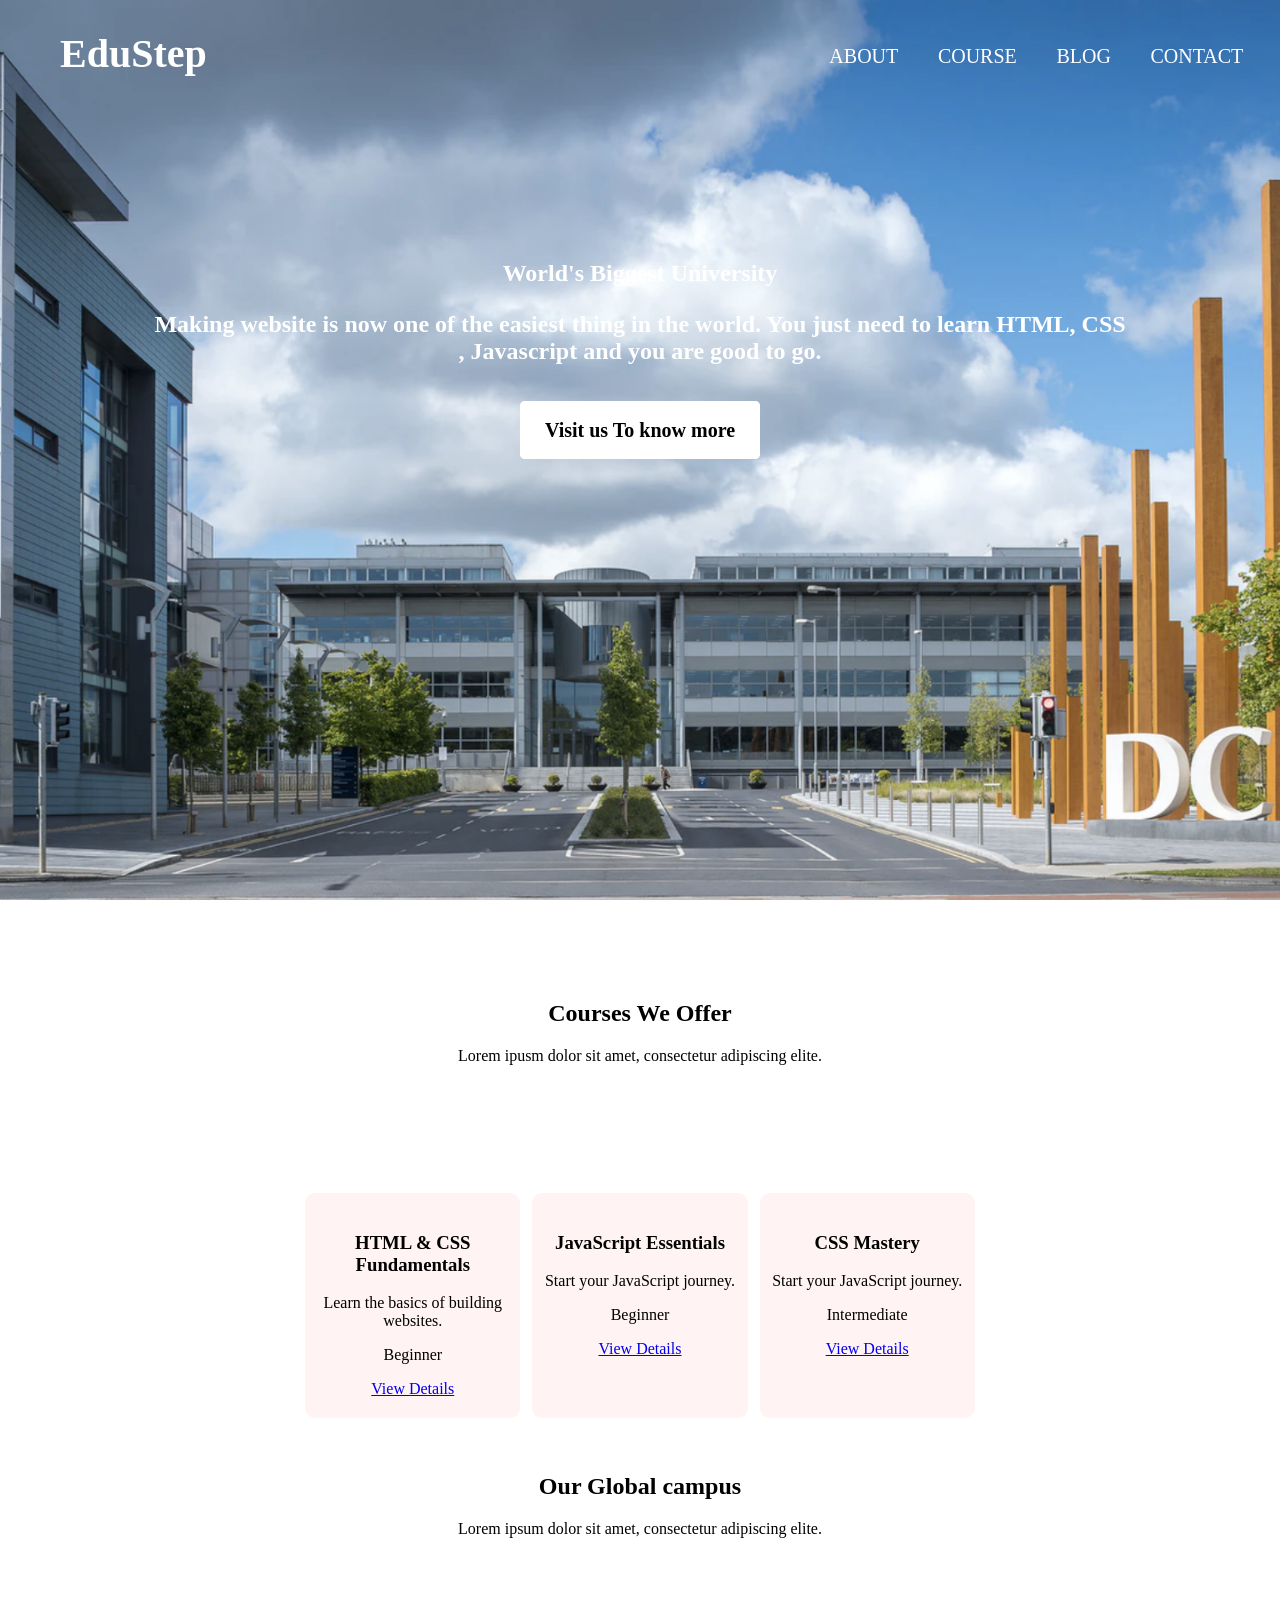
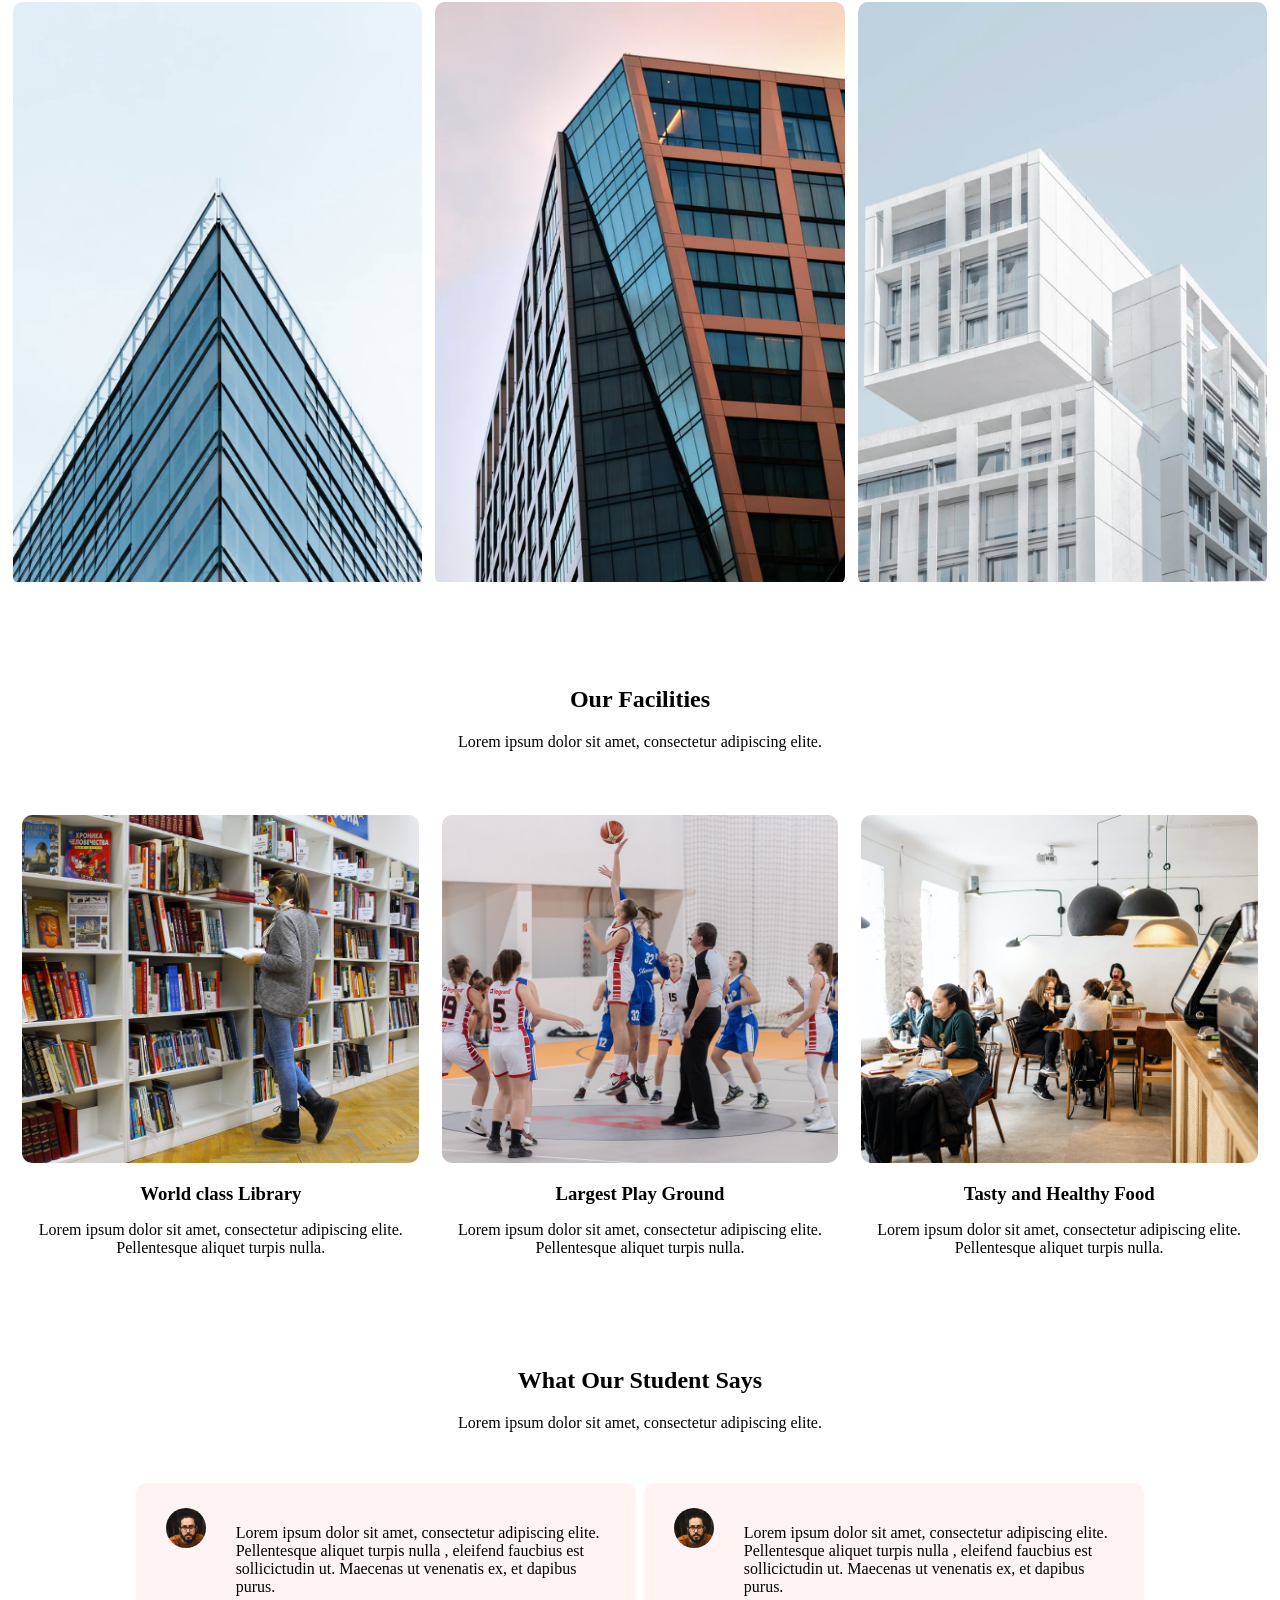
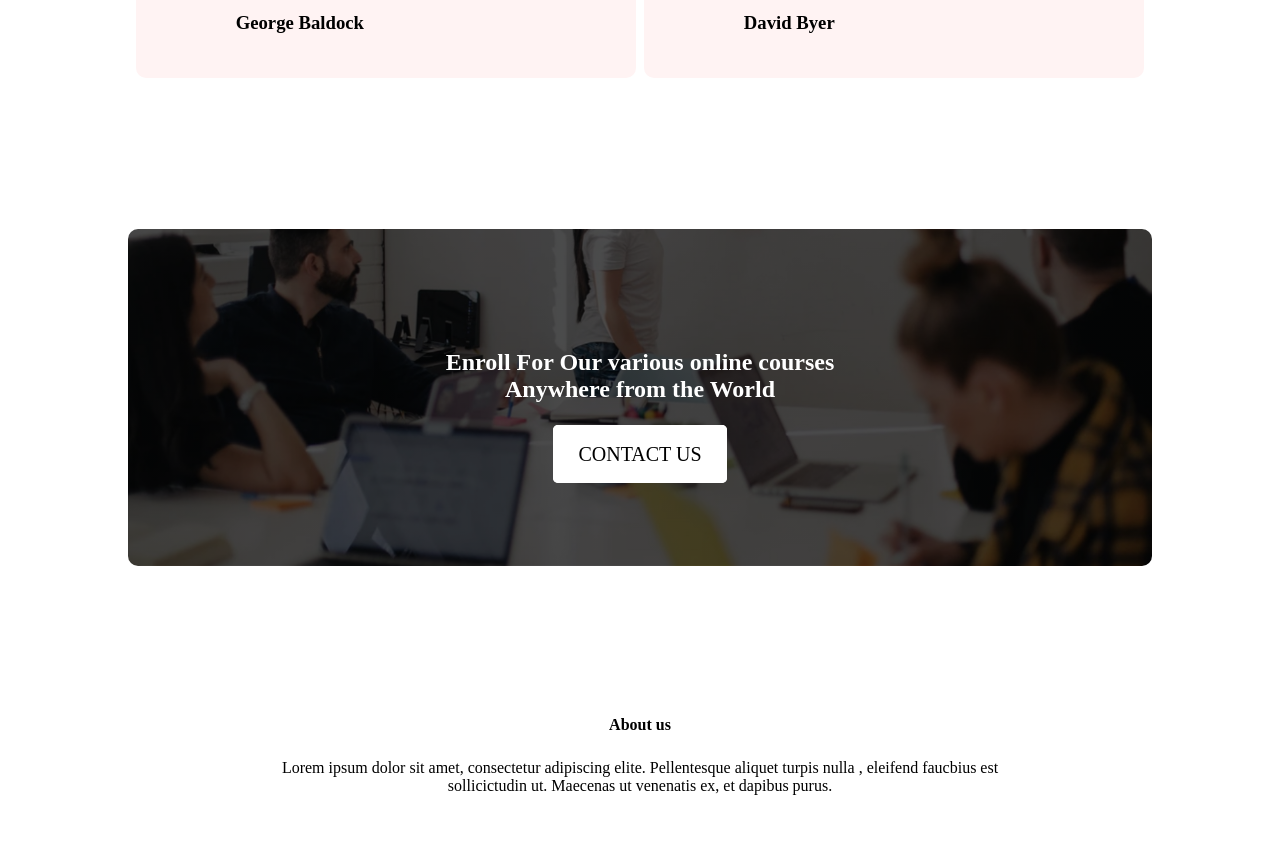
==== index.html @ 1a0b2674 "Update index.html" ====
<!DOCTYPE html>
<html>
<head>

    <title>Eduford</title>   
    <link rel="stylesheet" href="style.css">
    <link rel="stylesheet" href="fontawesome-free-6.4.0-web/css/all.css">
</head>
<body>

    <section class="S1">
        <div class="bar">
            <div class="logo">EduStep</div>
            <div class="link">
                <ul>
                    <li><a href="#">ABOUT</a></li>
                    <li><a href="#COURSE">COURSE</a></li>
                    <li><a href="#BLOG">BLOG</a></li>
                    <li><a href="#CONTACT">CONTACT</a></li>               
                </ul>
            </div>
        </div>  
        <div class="text">
            <h1>World's Biggest University<h1>
            <p>Making website is now one of the easiest thing in the world. You
            just need to learn HTML, CSS<br>, Javascript and you are good to go.</p>
            <br>
            <a href= ""class="button">Visit us To know more</a>
        </div>
    </section>

    <section class="S2" id="ABOUT">
        <h1>Courses We Offer</h1>
        <p>Lorem ipusm dolor sit amet, consectetur adipiscing elite.</p>
        <div class="row">
            <div class="course-container">
              <div class="course-card">
                <h3>HTML & CSS Fundamentals</h3>
                <p>Learn the basics of building websites.</p>
                <p>Beginner</p>
                <a href="course-details.html">View Details</a>
              </div>
             
              <div class="course-card">
                <h3>JavaScript Essentials</h3>
                <p>Start your JavaScript journey.</p>
                 <p>Beginner</p>
                <a href="course-details.html">View Details</a>
              </div>
              <div class="course-card">
                <h3>CSS Mastery</h3>
                <p>Start your JavaScript journey.</p>
                 <p>Intermediate</p>
                <a href="course-details.html">View Details</a>
              </div>
            </div>
    </section>

    <section class="S3"> 
        <h1>Our Global campus</h1>
        <p>Lorem ipsum dolor sit amet, consectetur adipiscing elite.</p>
        <div class="row">
            <div class="campus">
                <img src="london.png">
                <div class="layer">             
                    <h3>LONDON</h3>
                </div>
            </div>
            <div class="campus">
                <img src="newyork.png">
                <div class="layer">
                    <h3>NEW YORK</h3>
                </div>
            </div>
            <div class="campus">
                <img src="washington.png">
                <div class="layer">
                    <h3>WASHINGTON</h3>
                </div>
            </div>
    </section>   

    <section class="S4">
        <h1>Our Facilities</h1>
        <p>Lorem ipsum dolor sit amet, consectetur adipiscing elite.</p>
        <div class="row">
            <div class="facilities">
                <img src="library.png">
                <h3>World class Library</h3>
                <p>Lorem ipsum dolor sit amet, consectetur adipiscing elite.
                Pellentesque aliquet turpis nulla.</p>
            </div>
            <div class="facilities">
                <img src="basketball.png">
                <h3>Largest Play Ground</h3>
                <p>Lorem ipsum dolor sit amet, consectetur adipiscing elite.
                Pellentesque aliquet turpis nulla.</p>
            </div>
            <div class="facilities">
                <img src="cafeteria.png">
                <h3>Tasty and Healthy Food</h3>
                <p>Lorem ipsum dolor sit amet, consectetur adipiscing elite.
                Pellentesque aliquet turpis nulla.</p>
            </div>
        </div>   
    </section>

    <section class="S5">
            <h1>What Our Student Says</h1>
            <p>Lorem ipsum dolor sit amet, consectetur adipiscing elite. </p>
            <div class="row">
                <div class="review">
                    <img src="user.jpg">
                    <div>
                        <p>Lorem ipsum dolor sit amet, consectetur adipiscing elite.
                        Pellentesque aliquet turpis nulla , eleifend faucbius est sollicictudin ut.
                        Maecenas ut venenatis ex, et dapibus purus. </p>
                        <h3>George Baldock</h3>
                        <i class="fa fa-star"></i>
                        <i class="fa fa-star"></i>
                        <i class="fa fa-star"></i>    
                        <i class="fa fa-star"></i>
                        <i class="fa fa-star"></i>
                    </div>
                </div>

                <div class="review">
                    <img src="user.jpg">
                    <div>
                        <p>Lorem ipsum dolor sit amet, consectetur adipiscing elite.
                        Pellentesque aliquet turpis nulla , eleifend faucbius est sollicictudin ut.
                        Maecenas ut venenatis ex, et dapibus purus. </p>
                        <h3>David Byer</h3>
                        <i class="fa fa-star"></i>
                        <i class="fa fa-star"></i>
                        <i class="fa fa-star"></i>    
                        <i class="fa fa-star"></i>                 
                    </div>
                </div>
            </div>
    </section>

    <section class="S6" id="CONTACT">
            <h1>Enroll For Our various online courses<br> Anywhere from the World</h1>
            <a href="" class= "button">CONTACT US</a>
    </section>

    <section class="S7">
            <h4>About us</h4>
            <p>Lorem ipsum dolor sit amet, consectetur adipiscing elite.
            Pellentesque aliquet turpis nulla , eleifend faucbius est<br>sollicictudin ut.
            Maecenas ut venenatis ex, et dapibus purus.</p>
            <div class="icons">
                <i class="fa-brands fa-facebook"></i>
                <i class="fa-brands fa-twitter"></i>
                <i class="fa-brands fa-instagram"></i>
                <i class="fa-brands fa-linkedin"></i>
            </div>
    </section>

</body>

</html>
---- style.css ----
body{
    margin: 0;
    padding: 0;
}
.S1{
    height: 100vh;
    background-image: url(banner.png);
    background-position: center;
    background-size: cover;
}
.bar{
    display: flex;
    flex-direction: row;
    justify-content: space-between;   
}
.logo{
    width: 60%;
    height: 50px;
    margin: 30px 60px;
    color:white;
    font-size: 40px;
    font-weight: bolder;
}

.link{
    width: 50%;
}
.link ul{
    display: flex;
    flex-direction: row;
    justify-content: space-evenly;
    margin-top: 45px;
}
.bar ul li{
    list-style: none;
    font-size: 20px;
}
.bar ul li a{
    text-decoration: none;
    color: white;
    border-radius: 5px;
     padding: 3px 3px;
}
.bar ul li a:hover{
   background-color:black;
    transition: 0.5s;

}
.text{
    text-align: center;
    margin-top: 150px;
    color: white;
}
.button{
    border: 3px solid white;
    padding: 15px 22px;
    margin: 5px;
    background-color: white;
    border-radius: 5px;
    color: black;
    font-size: 20px;
    text-decoration: none;
}
.button:hover{
     background: transparent;
}




.S2{
    text-align: center;
    margin-top: 100px;
}
.course-container{
    margin-top: 5%;
    display: flex;
    justify-content: space-evenly;
   flex-direction: row;
    flex-wrap: wrap;
   
    
}

.course-card{
    flex-basis: 31%;
    background: #fff3f3;
    border-radius: 10px;
    margin-bottom: 5%;
    padding: 20px 12px;
    box-sizing: border-box;
    transition: 0.7s;
    
}
.course-card:hover{
    box-shadow: 0 0 20px 0px rgba(0,0,0,0.2) ;
    transform: scale(1.1);
}




.S3{
    text-align: center;
}
.row{
    margin-top: 5%;
    display: flex;
    justify-content: space-evenly;
}
.campus{
    flex-basis: 32%;
    border-radius: 10px;
    margin-bottom: 30px;
    position: relative;
    overflow: hidden;
}
.campus img{
    width: 100%;
}
.layer{
    background: transparent;
    height: 100%;
    width: 100%;
    position: absolute;
    top: 0;
    left: 0;
    transition: 0.5s;
}
.layer:hover{
    background: rgba(226,0,0,0.7);
}
.layer h3{
    width: 100%;
    font-weight: 500;
    color: #fff;
    font-size: 26px;
    bottom: 0;
    left: 50%;
    transform: translateX(-50%);
    position: absolute;
    opacity: 0;
    transition: 0.5s;
}
.layer:hover h3{
    bottom: 49%;
    opacity: 1;
}



.S4{
    text-align: center;
    margin-top: 70px;
}
.facilities{
    flex-basis: 31%;
    border-radius: 10px;
    margin-bottom: 5%;
}
.facilities img{
    width: 100%;
    border-radius: 10px;
     transition: 0.7s;
}
.facilities img:hover{
    box-shadow: 0 0 20px 0px rgba(0,0,0,0.2) ;
    transform: scale(1.1);
}
.facilities h3{
    margin-top: 16px;
    margin-bottom: 15px;
}


.S5{
    width: 80%;
    margin: auto;
    padding-top: 10px;
    text-align: center;
}
.review{
    flex-basis: 44%;
    border-radius: 10px;
    margin-bottom: 5%;
    text-align: left;
    background: #fff3f3;
    padding: 25px;
    cursor: pointer;
    display: flex;
}
.review img{
    height: 40px;
    margin-left: 5px;
    margin-right: 30px;
    border-radius: 50%;
}
.review p{
    padding: 0;
}
.review h3{
    margin-top: 15px;
    text-align: left;
}
.review .fa{
    color: #f44336;
}
@media(max-width: 700px){
    .review img{
        height: 40px;
        margin-left: 40px;
        margin-right: 5px;
        border-radius: 50%;
    }
}



.S6{
    margin: 100px auto;
    width: 80%;
    background-image: linear-gradient(rgba(0,0,0,0.7),rgba(0,0,0,0.7)),url(banner2.jpg);
    background-position: center;
    background-size: cover;
    border-radius: 10px;
    text-align: center;
    padding: 100px 0;
}
.S6 h1{
    color: #fff;
    margin-bottom: 40px;
    padding: 0;
}
@media(max-width:700px){
    .S6 h1{
        font-size: 24px;
    }
}



.S7{
    width: 100%;
    text-align: center;
    padding: 30px 0;
}
.S7 h4{
    margin-bottom: 25px;
    margin-top: 20px;
    font-weight: 600;
}
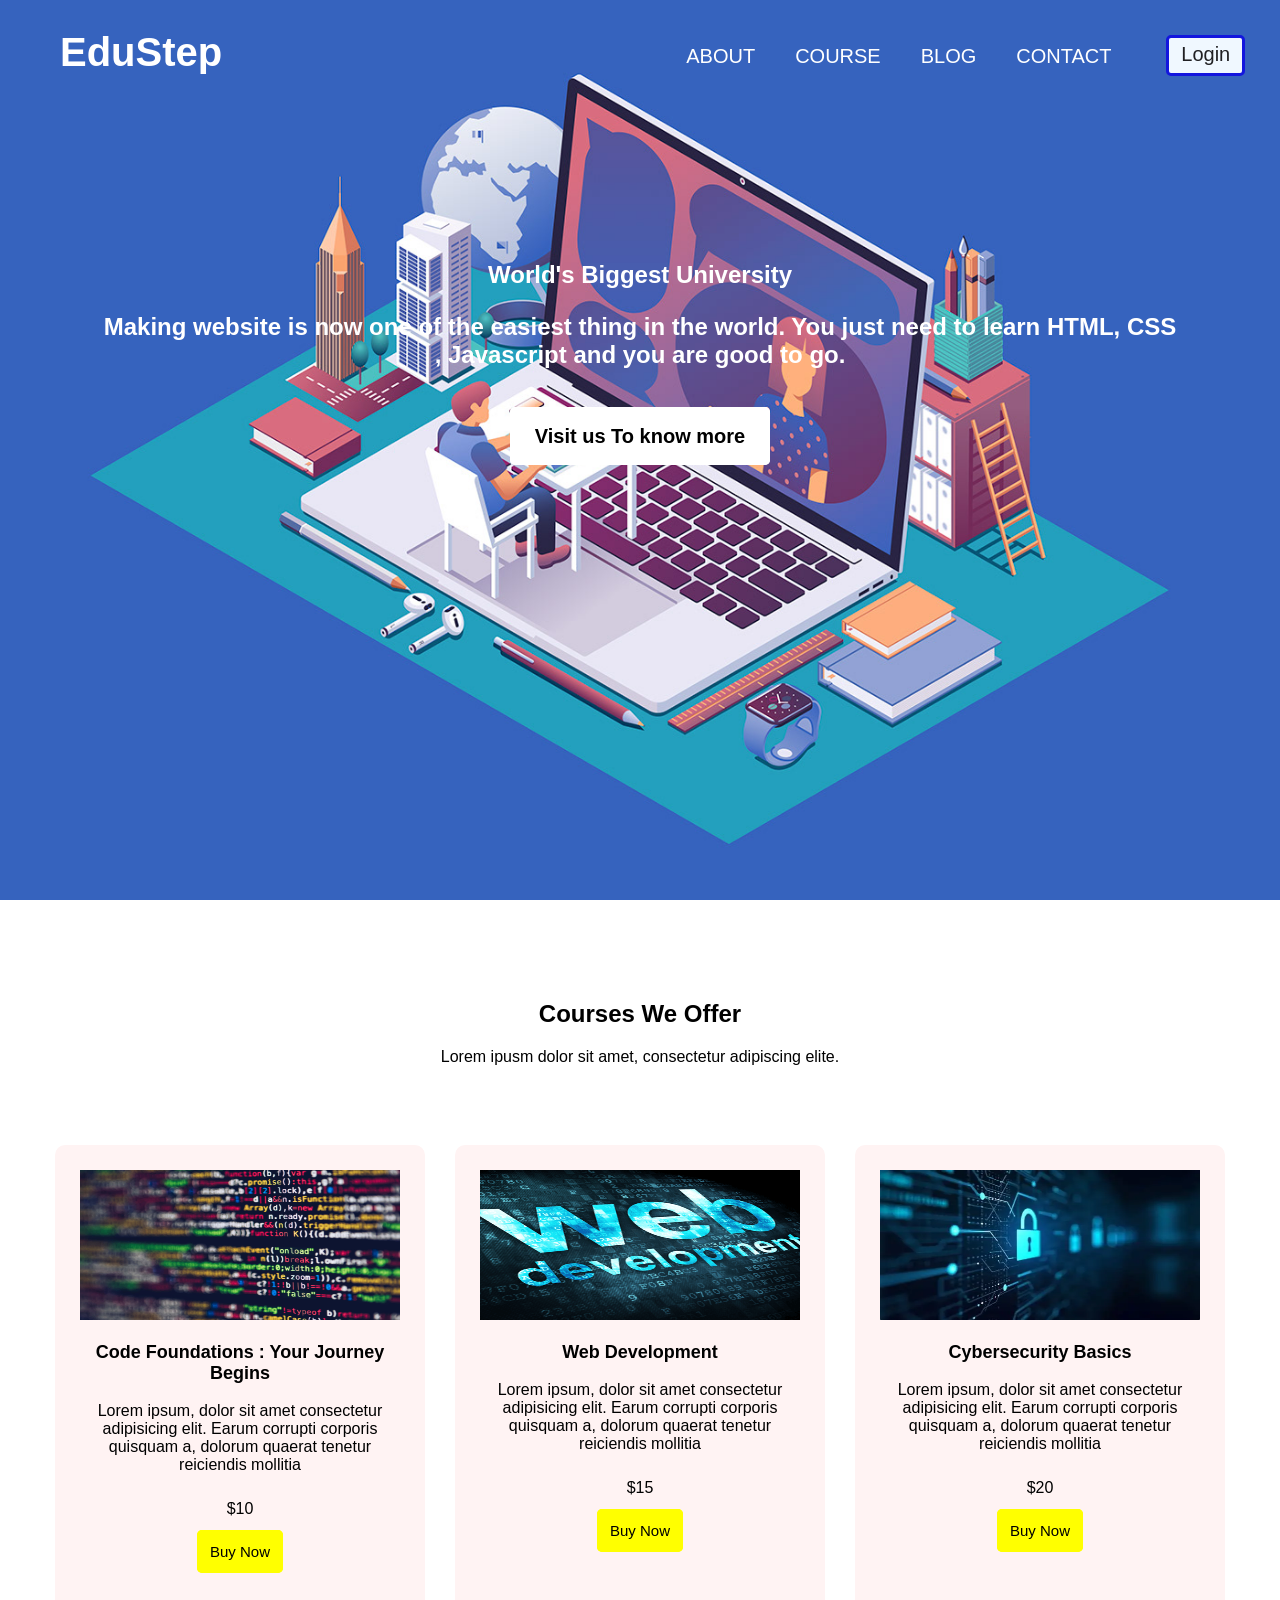
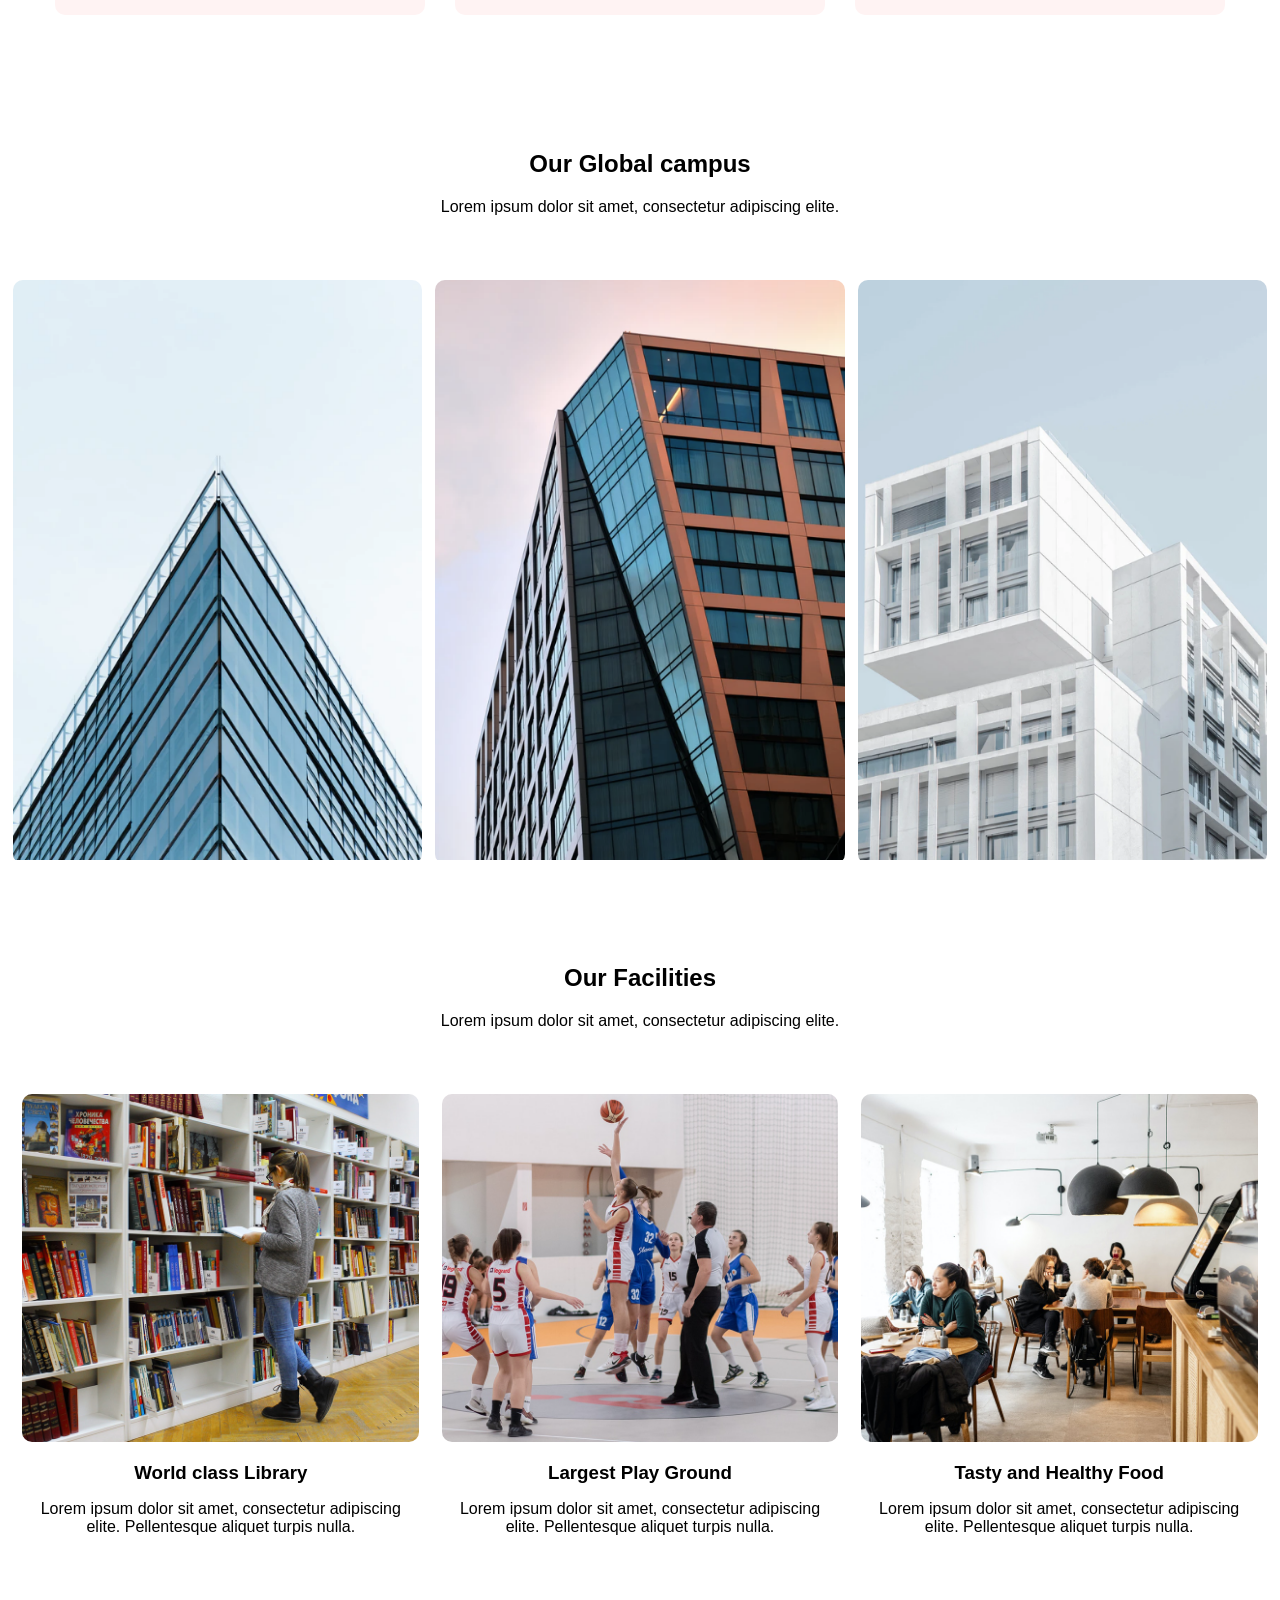
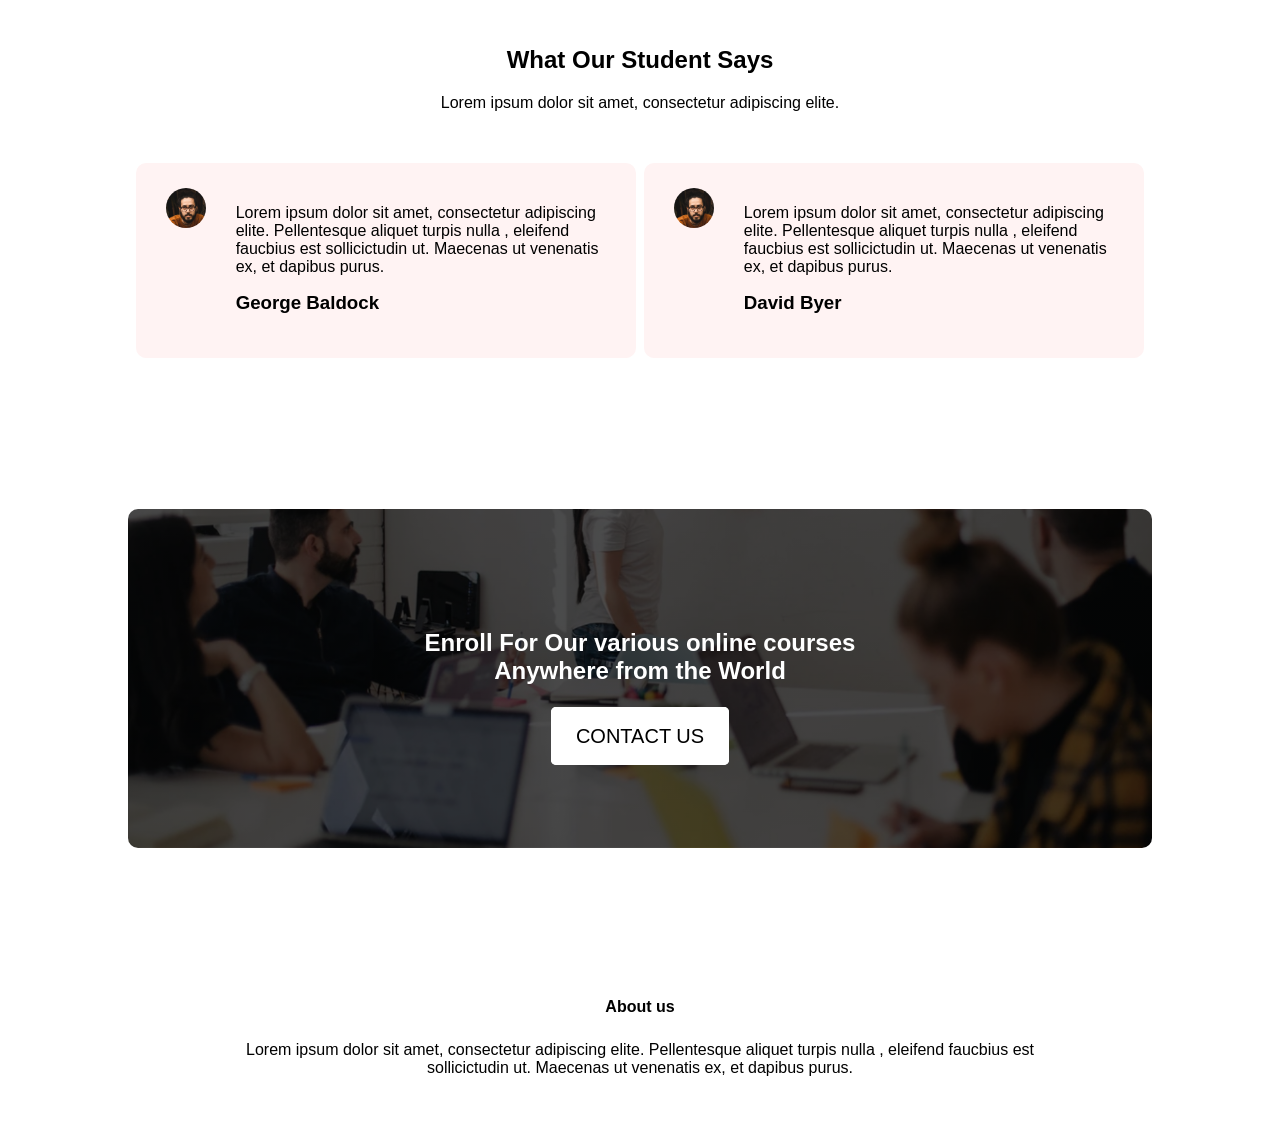
==== commit 14c70bea: "Add files via upload" ====
--- a/index.html
+++ b/index.html
@@ -2,7 +2,7 @@
 <html>
 <head>
 
-    <title>Eduford</title>   
+    <title>EduStep</title>   
     <link rel="stylesheet" href="style.css">
     <link rel="stylesheet" href="fontawesome-free-6.4.0-web/css/all.css">
 </head>
@@ -16,9 +16,10 @@
                     <li><a href="#">ABOUT</a></li>
                     <li><a href="#COURSE">COURSE</a></li>
                     <li><a href="#BLOG">BLOG</a></li>
-                    <li><a href="#CONTACT">CONTACT</a></li>               
+                    <li><a href="#CONTACT">CONTACT</a></li>              
                 </ul>
             </div>
+            <a href="#" class="Login">Login</a>  
         </div>  
         <div class="text">
             <h1>World's Biggest University<h1>
@@ -33,27 +34,93 @@
         <h1>Courses We Offer</h1>
         <p>Lorem ipusm dolor sit amet, consectetur adipiscing elite.</p>
         <div class="row">
-            <div class="course-container">
+            <div class="course-container" >
               <div class="course-card">
-                <h3>HTML & CSS Fundamentals</h3>
-                <p>Learn the basics of building websites.</p>
-                <p>Beginner</p>
-                <a href="course-details.html">View Details</a>
+                <div class="card-image">
+                  <img src="course 1.jpg" alt="course 1">
+                </div>
+                <div class="card-text">
+                    <h3>Code Foundations : Your Journey Begins</h3>
+                    <p>Lorem ipsum, dolor sit amet consectetur adipisicing elit. Earum corrupti corporis quisquam a,
+                     dolorum quaerat tenetur reiciendis mollitia 
+                    </p>
+
+                    <div class="group">
+                        <div class="rating-group">
+                            <div class="stars">
+                                <span><i class="fa-solid fa-star"></i></span>
+                                <span><i class="fa-solid fa-star"></i></span>
+                                <span><i class="fa-solid fa-star"></i></span>
+                                <span><i class="fa-solid fa-star"></i></span>
+                                <span><i class="fa-solid fa-star-half"></i></span>
+                            </div>
+                        </div>
+                        <span class="price">$10</span>
+                    </div>
+                    <a href="#" class="btn-primary-btn">Buy Now</a>
+                    
+
+                </div>
               </div>
              
               <div class="course-card">
-                <h3>JavaScript Essentials</h3>
-                <p>Start your JavaScript journey.</p>
-                 <p>Beginner</p>
-                <a href="course-details.html">View Details</a>
+                 <div class="card-image">
+                    <img src="course 2.png" alt="course 2">
+                </div>
+                <div class="card-text">
+                    <h3>Web Development</h3>
+                    <p>Lorem ipsum, dolor sit amet consectetur adipisicing elit. Earum corrupti corporis quisquam a,
+                     dolorum quaerat tenetur reiciendis mollitia 
+                    </p>
+
+                    <div class="group">
+                        <div class="rating-group">
+                            <div class="stars">
+                                <span><i class="fa-solid fa-star"></i></span>
+                                <span><i class="fa-solid fa-star"></i></span>
+                                <span><i class="fa-solid fa-star"></i></span>
+                                <span><i class="fa-solid fa-star"></i></span>
+                                <span><i class="fa-solid fa-star-half"></i></span>
+                            </div>
+                        </div>
+                        <span class="price">$15</span>
+                    </div>
+                   
+                    <a href="#" class="btn-primary-btn">Buy Now</a>
+
+                </div>
               </div>
+
               <div class="course-card">
-                <h3>CSS Mastery</h3>
-                <p>Start your JavaScript journey.</p>
-                 <p>Intermediate</p>
-                <a href="course-details.html">View Details</a>
+                <div class="card-image">
+                    <img src="course 3.webp" alt="course 3">
+                </div>
+                <div class="card-text">
+                    <h3>Cybersecurity Basics</h3>
+                    <p>Lorem ipsum, dolor sit amet consectetur adipisicing elit. Earum corrupti corporis quisquam a,
+                     dolorum quaerat tenetur reiciendis mollitia  
+                    </p>
+
+                    <div class="group">
+                        <div class="rating-group">
+                            <div class="stars">
+                                <span><i class="fa-solid fa-star"></i></span>
+                                <span><i class="fa-solid fa-star"></i></span>
+                                <span><i class="fa-solid fa-star"></i></span>
+                                <span><i class="fa-solid fa-star"></i></span>
+                                <span><i class="fa-solid fa-star-half"></i></span>
+                            </div>
+                        </div>
+                        <span class="price">$20</span>
+                    </div>
+                    <a href="#" class="btn-primary-btn">Buy Now</a>
+
+                </div>
               </div>
-            </div>
+
+              
+            </div>
+        </div>    
     </section>
 
     <section class="S3"> 
@@ -159,5 +226,4 @@
     </section>
 
 </body>
-
-</html>       
+</html>       
--- a/style.css
+++ b/style.css
@@ -1,10 +1,14 @@
 body{
     margin: 0;
     padding: 0;
+    box-sizing: border-box;
+    font-family: sans-serif;
+    text-decoration: none;
+      
 }
 .S1{
     height: 100vh;
-    background-image: url(banner.png);
+    background-image: url(main\ Background.jpg);
     background-position: center;
     background-size: cover;
 }
@@ -31,6 +35,7 @@
     justify-content: space-evenly;
     margin-top: 45px;
 }
+
 .bar ul li{
     list-style: none;
     font-size: 20px;
@@ -39,12 +44,31 @@
     text-decoration: none;
     color: white;
     border-radius: 5px;
-     padding: 3px 3px;
+    padding: 20px 20px;
 }
 .bar ul li a:hover{
    background-color:black;
     transition: 0.5s;
 
+}
+.Login{
+    width: 20%;
+    color:rgb(32, 32, 35);
+    border: 3px solid rgb(19, 22, 222);
+    background-color:aliceblue;
+    padding-top: 5px; 
+    
+    margin: 35px;
+    border-radius: 5px;
+    font-size: 20px ;
+    text-align: center;
+    height: 30px;
+    width: 110px;
+    text-decoration: none;
+}
+.Login:hover{
+    background-color:rgb(19, 22, 222) ;
+    transition: 0.5s;
 }
 .text{
     text-align: center;
@@ -73,29 +97,69 @@
     margin-top: 100px;
 }
 .course-container{
-    margin-top: 5%;
-    display: flex;
-    justify-content: space-evenly;
+   display: flex;
+   justify-content: center;
    flex-direction: row;
-    flex-wrap: wrap;
-   
+   flex-wrap: wrap;  
+   height: 600px;
+
     
 }
 
 .course-card{
-    flex-basis: 31%;
     background: #fff3f3;
-    border-radius: 10px;
-    margin-bottom: 5%;
-    padding: 20px 12px;
-    box-sizing: border-box;
+    width: 25%;
+    height: 420px;
+    padding: 25px;
+    margin: 15px;
+    border-radius: 10px;
     transition: 0.7s;
-    
-}
+}
+
 .course-card:hover{
     box-shadow: 0 0 20px 0px rgba(0,0,0,0.2) ;
     transform: scale(1.1);
 }
+
+.card-image  img{
+    width: 100%;
+    height: 150px;
+    align-items: center;
+}
+.card-text h3{
+    text-align: center;
+   font-family: 'Gill Sans', 'Gill Sans MT', Calibri, 'Trebuchet MS', sans-serif;
+    font-size: large;
+}
+
+.stars span i{
+    color: rgb(238, 244, 73);
+    
+}
+.group{
+    justify-content: space-evenly;
+    align-items: center;
+    margin: 15px;
+    padding: 10px;
+}
+
+
+
+.btn-primary-btn {
+    border: 3px solid yellow;
+    padding: 10px 10px;
+    margin-top: 40px;
+    background-color:yellow;
+    border-radius: 5px;
+    color: black;
+    font-size: 15px;
+    text-decoration: none;
+    width: 15px;
+    height:300px;
+    
+}
+
+
 
 
 
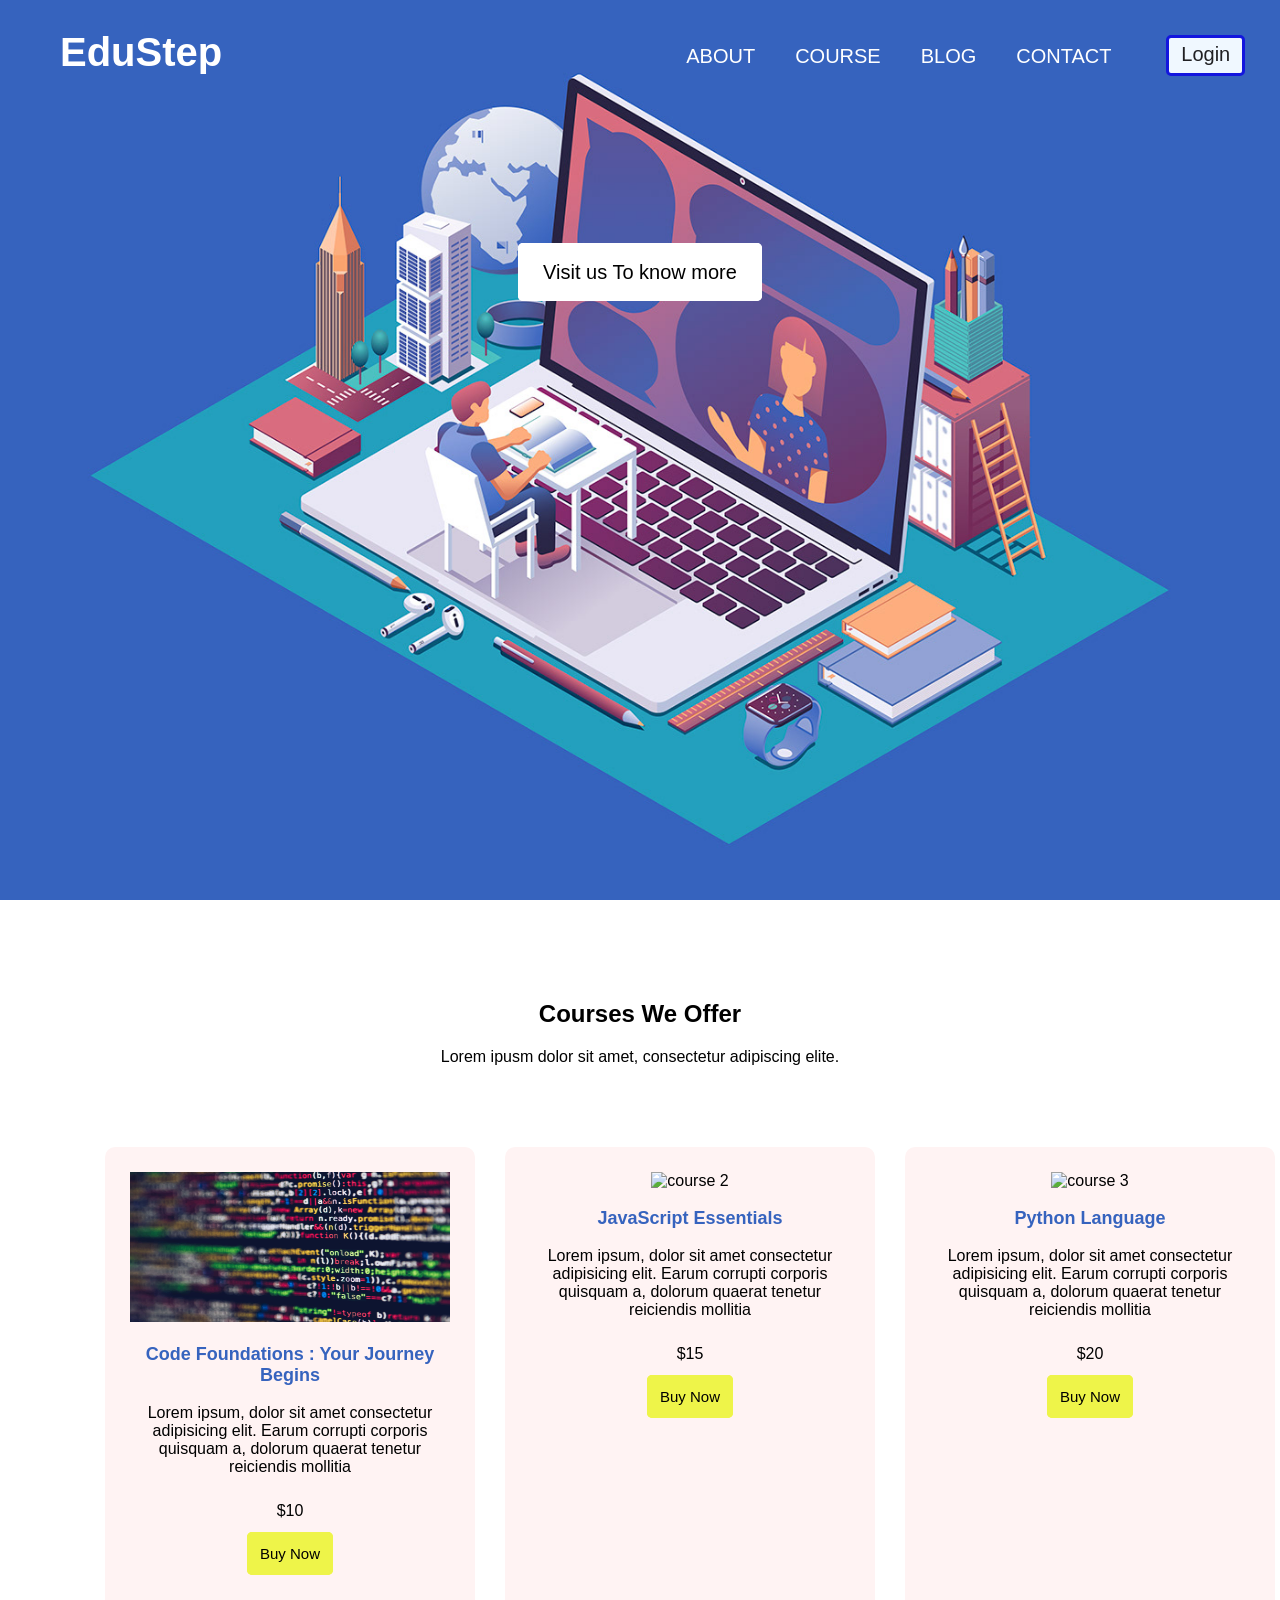
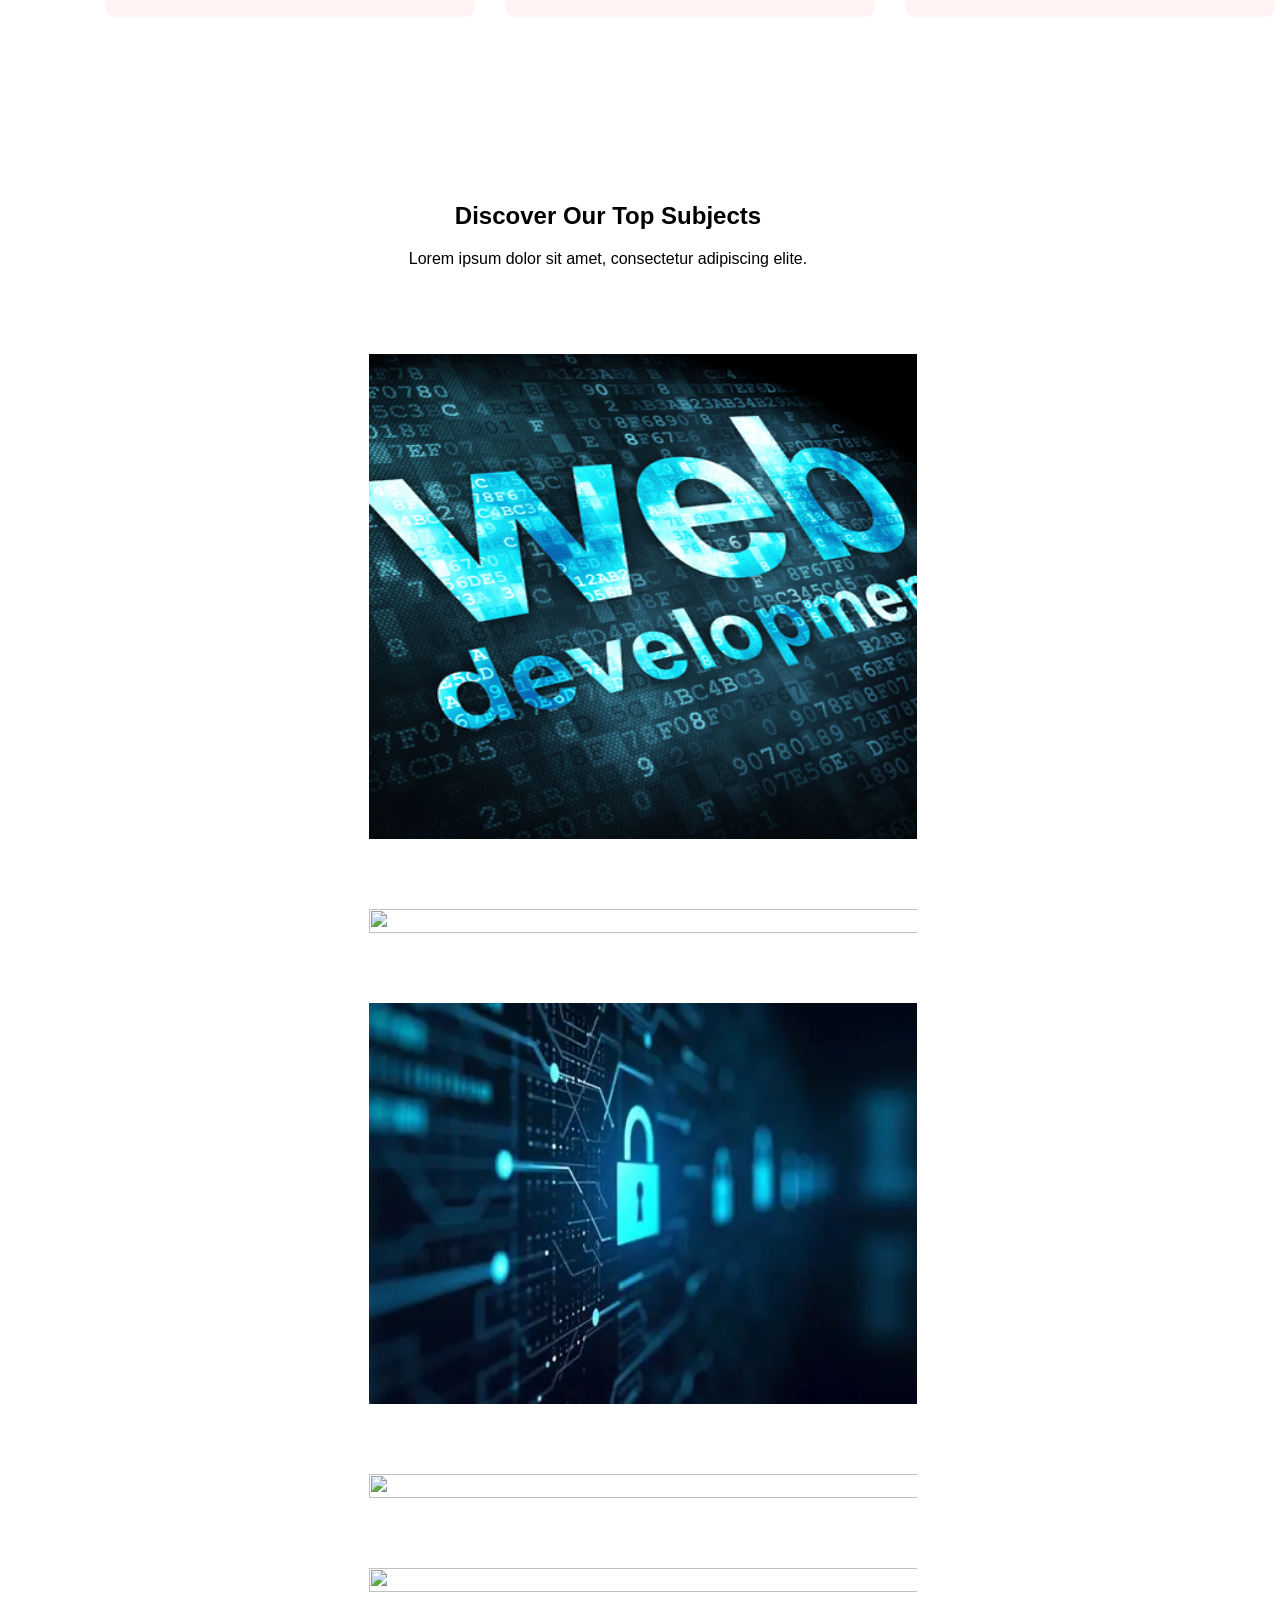
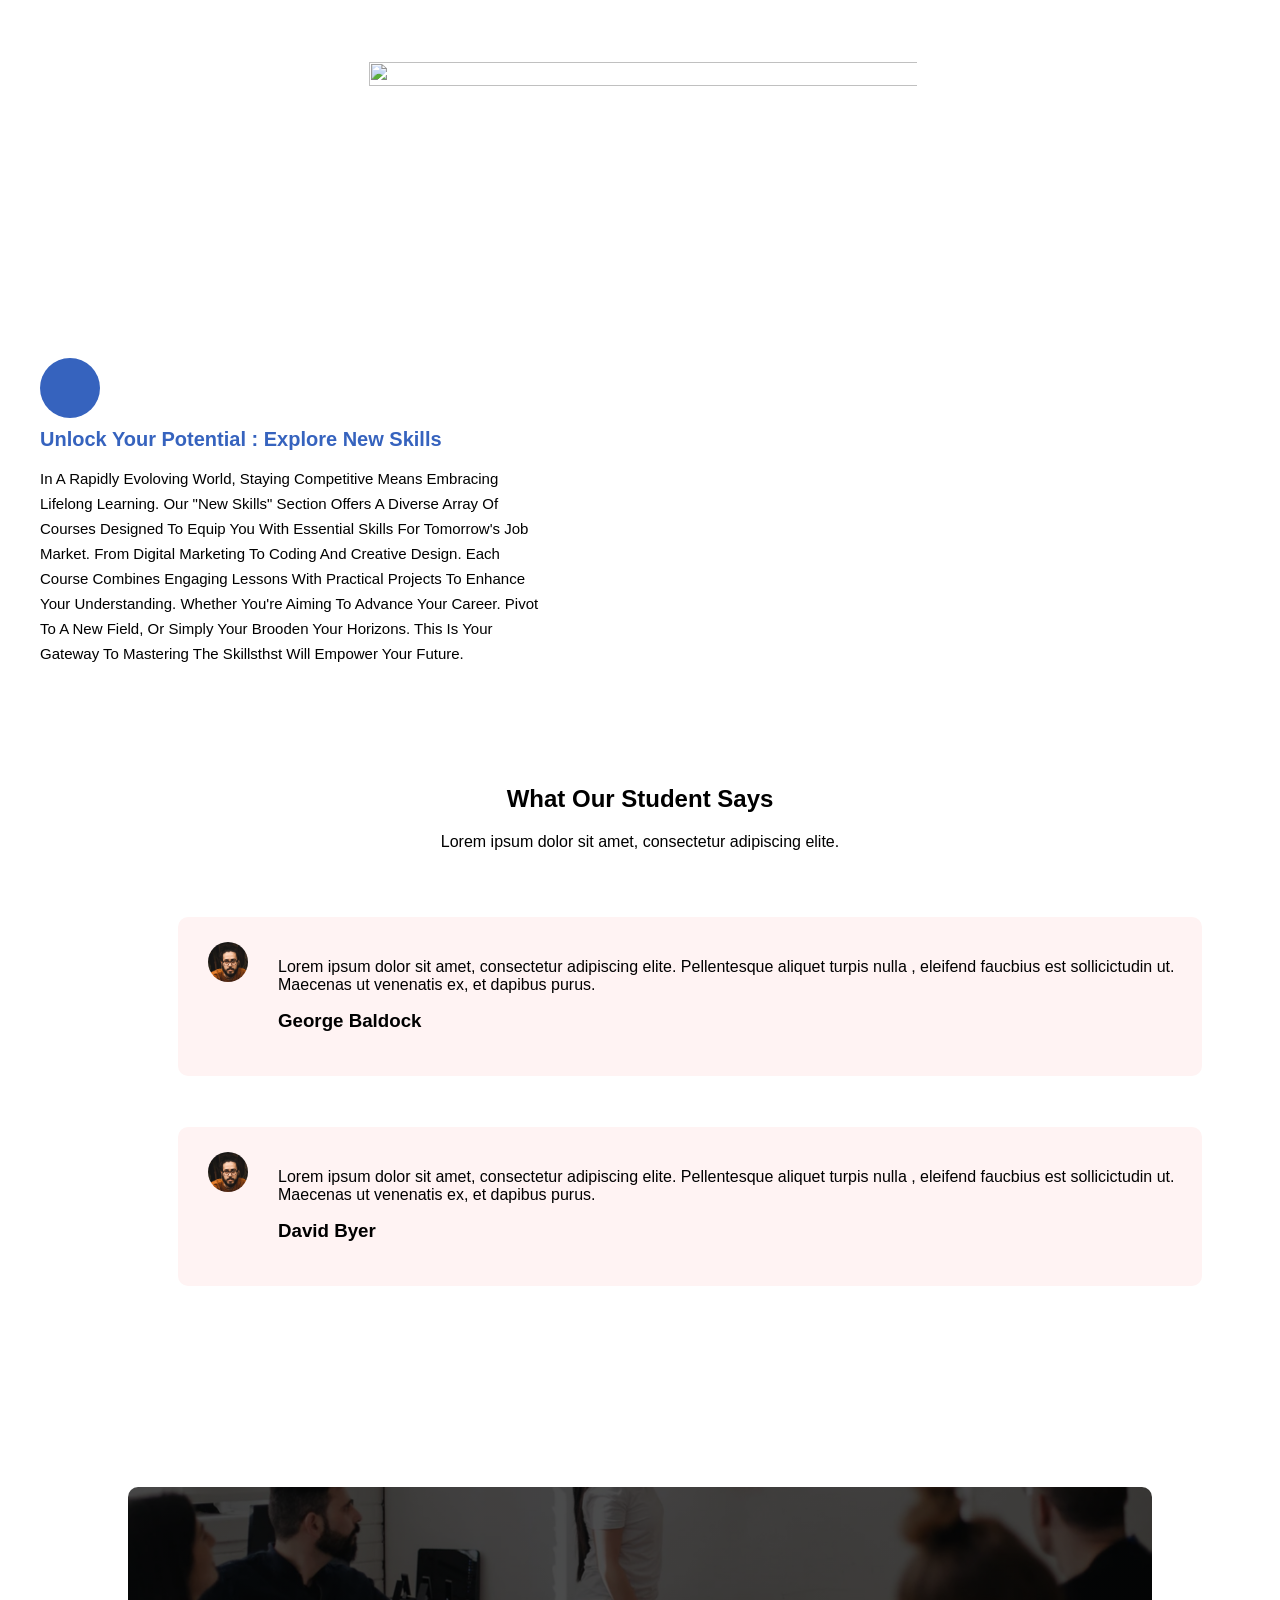
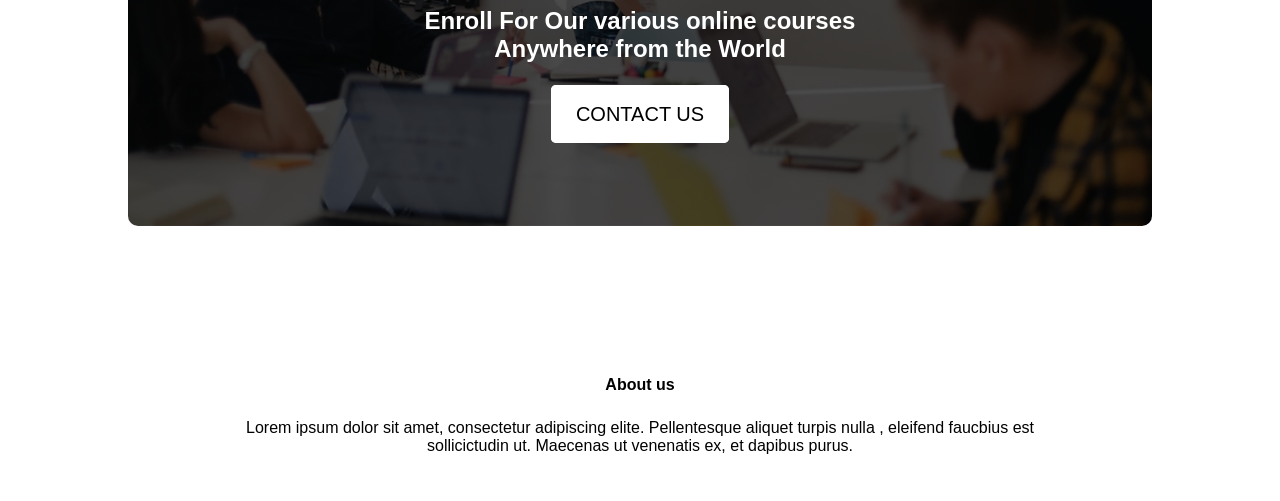
==== commit d8b1f837: "Add files via upload" ====
--- a/index.html
+++ b/index.html
@@ -22,11 +22,7 @@
             <a href="#" class="Login">Login</a>  
         </div>  
         <div class="text">
-            <h1>World's Biggest University<h1>
-            <p>Making website is now one of the easiest thing in the world. You
-            just need to learn HTML, CSS<br>, Javascript and you are good to go.</p>
-            <br>
-            <a href= ""class="button">Visit us To know more</a>
+            <a href= "#"class="button" id="COURSE">Visit us To know more</a>
         </div>
     </section>
 
@@ -65,10 +61,10 @@
              
               <div class="course-card">
                  <div class="card-image">
-                    <img src="course 2.png" alt="course 2">
+                    <img src="PYTHON.avif" alt="course 2">
                 </div>
                 <div class="card-text">
-                    <h3>Web Development</h3>
+                    <h3>JavaScript Essentials</h3>
                     <p>Lorem ipsum, dolor sit amet consectetur adipisicing elit. Earum corrupti corporis quisquam a,
                      dolorum quaerat tenetur reiciendis mollitia 
                     </p>
@@ -93,10 +89,10 @@
 
               <div class="course-card">
                 <div class="card-image">
-                    <img src="course 3.webp" alt="course 3">
+                    <img src="Javascript.webp" alt="course 3">
                 </div>
                 <div class="card-text">
-                    <h3>Cybersecurity Basics</h3>
+                    <h3>Python Language</h3>
                     <p>Lorem ipsum, dolor sit amet consectetur adipisicing elit. Earum corrupti corporis quisquam a,
                      dolorum quaerat tenetur reiciendis mollitia  
                     </p>
@@ -124,52 +120,75 @@
     </section>
 
     <section class="S3"> 
-        <h1>Our Global campus</h1>
+        <h1>Discover Our Top Subjects</h1>
         <p>Lorem ipsum dolor sit amet, consectetur adipiscing elite.</p>
         <div class="row">
             <div class="campus">
-                <img src="london.png">
+                <img src="course 2.png">
                 <div class="layer">             
-                    <h3>LONDON</h3>
-                </div>
-            </div>
-            <div class="campus">
-                <img src="newyork.png">
-                <div class="layer">
-                    <h3>NEW YORK</h3>
-                </div>
-            </div>
-            <div class="campus">
-                <img src="washington.png">
-                <div class="layer">
-                    <h3>WASHINGTON</h3>
-                </div>
-            </div>
+                    <h3>Web Development</h3>
+                </div>
+            </div>
+            <div class="campus">
+                <img src="mobile.webp">
+                <div class="layer">
+                    <h3>Mobile App Development</h3>
+                </div>
+            </div>
+            <div class="campus">
+                <img src="course 3.webp">
+                <div class="layer">
+                    <h3>Cybersecurity Basics</h3>
+                </div>
+            </div>
+            <div class="campus">
+                <img src="backend.webp">
+                <div class="layer">
+                    <h3>Backend Development</h3>
+                </div>
+            </div>
+            <div class="campus">
+                <img src="JS frame.webp">
+                <div class="layer">
+                    <h3>JavaScript Frameworks</h3>
+                </div>
+            </div>
+            <div class="campus">
+                <img src="Data.webp">
+                <div class="layer">
+                    <h3>Data Structures and Algorithms</h3>
+                </div>
+            </div>
+        </div>    
     </section>   
 
     <section class="S4">
-        <h1>Our Facilities</h1>
-        <p>Lorem ipsum dolor sit amet, consectetur adipiscing elite.</p>
-        <div class="row">
-            <div class="facilities">
-                <img src="library.png">
-                <h3>World class Library</h3>
-                <p>Lorem ipsum dolor sit amet, consectetur adipiscing elite.
-                Pellentesque aliquet turpis nulla.</p>
-            </div>
-            <div class="facilities">
-                <img src="basketball.png">
-                <h3>Largest Play Ground</h3>
-                <p>Lorem ipsum dolor sit amet, consectetur adipiscing elite.
-                Pellentesque aliquet turpis nulla.</p>
-            </div>
-            <div class="facilities">
-                <img src="cafeteria.png">
-                <h3>Tasty and Healthy Food</h3>
-                <p>Lorem ipsum dolor sit amet, consectetur adipiscing elite.
-                Pellentesque aliquet turpis nulla.</p>
-            </div>
-        </div>   
+        <div class="content">
+            <div class="text">
+                <div class="icon-box">
+                 <i class="fa-solid fa-chart-line"></i>
+                </div>
+                <div class="heading">
+                  <span>Unlock Your Potential : Explore New Skills</span>
+                  <p>In a rapidly evoloving world, staying competitive means embracing lifelong learning. Our "New Skills" 
+                    section offers a diverse array of courses designed to equip you with essential skills for
+                    tomorrow's job market. From digital marketing to coding and creative design. each course 
+                    combines engaging lessons with practical projects to enhance your understanding. Whether you're aiming
+                    to advance your career. pivot to a new field, or simply your brooden your horizons. this is your gateway
+                    to mastering the skillsthst will empower your future. </p>
+                </div>
+            </div>
+            <div class="icon">
+                 <i class="fa-solid fa-circle-play"></i>
+            </div>
+        
+        </div>
+
+
+
+
+
+        
     </section>
 
     <section class="S5">
--- a/style.css
+++ b/style.css
@@ -74,6 +74,8 @@
     text-align: center;
     margin-top: 150px;
     color: white;
+
+    
 }
 .button{
     border: 3px solid white;
@@ -84,7 +86,10 @@
     color: black;
     font-size: 20px;
     text-decoration: none;
-}
+    
+    
+}
+
 .button:hover{
      background: transparent;
 }
@@ -130,6 +135,7 @@
     text-align: center;
    font-family: 'Gill Sans', 'Gill Sans MT', Calibri, 'Trebuchet MS', sans-serif;
     font-size: large;
+    color: rgba(54, 99, 190);
 }
 
 .stars span i{
@@ -146,10 +152,10 @@
 
 
 .btn-primary-btn {
-    border: 3px solid yellow;
+    border: 3px solid rgb(238, 244, 73);
     padding: 10px 10px;
     margin-top: 40px;
-    background-color:yellow;
+    background-color:rgb(238, 244, 73);
     border-radius: 5px;
     color: black;
     font-size: 15px;
@@ -165,12 +171,19 @@
 
 
 .S3{
+    width: 95%;
+    height: 100%;
     text-align: center;
 }
 .row{
-    margin-top: 5%;
-    display: flex;
-    justify-content: space-evenly;
+    
+    display:grid;
+    flex-direction: row;
+    justify-content: center;
+    padding: 50px;
+    width: 100%;
+    height: 100%;
+    position: relative;
 }
 .campus{
     flex-basis: 32%;
@@ -178,10 +191,17 @@
     margin-bottom: 30px;
     position: relative;
     overflow: hidden;
+   
+    padding: 20px;
+   margin-right: 50px;
+   
+
 }
 .campus img{
-    width: 100%;
-}
+    width: 110%;
+    height: 100%;
+}
+
 .layer{
     background: transparent;
     height: 100%;
@@ -190,9 +210,10 @@
     top: 0;
     left: 0;
     transition: 0.5s;
+    cursor: pointer;
 }
 .layer:hover{
-    background: rgba(226,0,0,0.7);
+    background:rgba(54, 99, 190);
 }
 .layer h3{
     width: 100%;
@@ -213,28 +234,73 @@
 
 
 
-.S4{
-    text-align: center;
-    margin-top: 70px;
-}
-.facilities{
-    flex-basis: 31%;
-    border-radius: 10px;
-    margin-bottom: 5%;
-}
-.facilities img{
-    width: 100%;
-    border-radius: 10px;
-     transition: 0.7s;
-}
-.facilities img:hover{
-    box-shadow: 0 0 20px 0px rgba(0,0,0,0.2) ;
-    transform: scale(1.1);
-}
-.facilities h3{
-    margin-top: 16px;
-    margin-bottom: 15px;
-}
+.content{
+  display: grid;
+  grid-template-columns: repeat(3, 1fr);
+  grid-gap: 20px;
+  justify-content: center;
+  align-items: center;
+  width: 110%;
+  height: 500px;
+  margin-bottom: 70px ;
+  margin-left: 30px;
+  text-align: left;
+ 
+
+
+  
+}
+.icon-box{
+    width: 50px;
+    height: 50px;
+    padding: 5px ;
+    margin-left: 10px;
+    border-radius: 50%;
+    background: rgba(54, 99, 190);
+    color: aliceblue;
+    font-size: 25px;
+    font-weight: 500;
+    display: flex;
+    justify-content: center;
+    align-items: center;
+    text-align: left;
+}
+.heading{
+    font-size: 20px;
+    color: rgba(54, 99, 190);
+    font-weight: 600;
+    text-transform: capitalize;
+    margin: 10px ;
+    display: inline-block;
+    text-align: left;
+    
+
+}
+.text p{
+    font-size:15px ;
+    color: black;
+    font-weight: 400;
+    text-align: left;
+    height: 50px ;
+    width: 500px;
+    line-height: 3ch;
+  
+}
+.icon {
+    width: 100%;
+    display: flex;
+    justify-content: center;
+    align-items: center;
+    color: rgb(238, 244, 73);
+    font-size: 50px;
+    cursor: pointer;
+    transition: 0,3s;
+
+}
+.icon:hover{
+transform: scale(1.1);
+}
+
 
 
 .S5{
